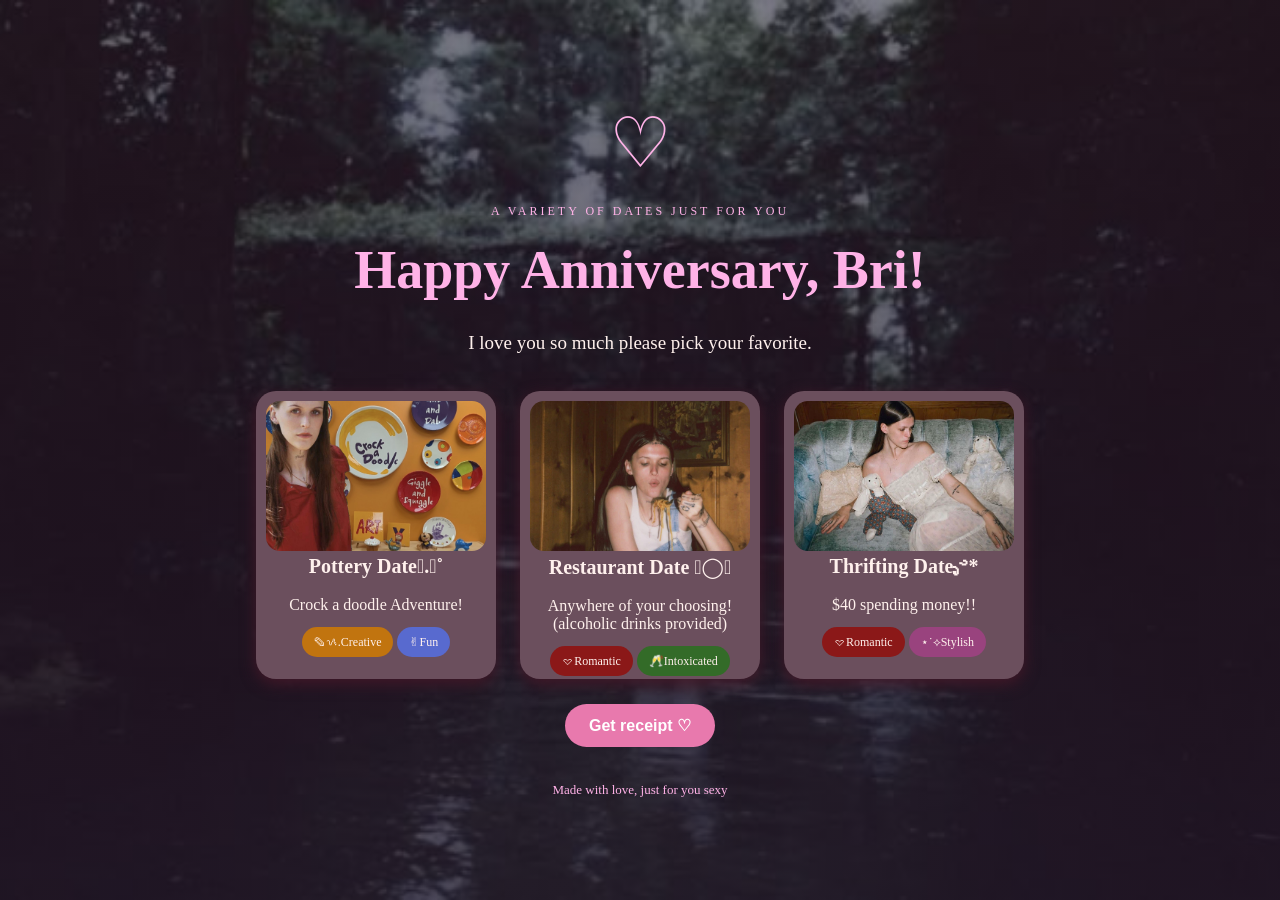
==== choose.html @ d54487fe "Initial commit" ====
<!DOCTYPE html>
<html lang="en">
<head>
    <meta charset="UTF-8">
    <meta name="viewport" content="width=device-width, initial-scale=1.0">
    <title>Happy Anniversary Bri!</title>
    <link rel="stylesheet" href="style.css">
</head>
<body>

    <main class="welcome-screen">

        <div class="heart">♡</div>

        <p class="subtitle">A variety of dates just for you</p>

        <h1>Happy Anniversary, Bri!</h1>

        <p class="message">
            I love you so much please pick your favorite.
        </p>
    <div class="date-container">
            <div class="date-card">
      <img src="Ethel_Crock.png" alt="Pottery">
      <h2>Pottery Date𖦹.✧˚</h2>
      <br>
      <p>Crock a doodle Adventure!</p>
      <br>
      <span style="background-color: rgb(193, 116, 15);">✎ᝰ.Creative</span>
      <span style="background-color: rgb(88, 106, 207);">✌︎︎Fun</span>
    </div>
    <div class="date-card">
      <img src="ethel_eats.jpg" alt="Pottery">
      <h2>Restaurant Date 𓌉◯𓇋</h2>
      <br>
      <p>Anywhere of your choosing! (alcoholic drinks provided)</p>
      <br>
      <span style="background-color: rgb(139, 24, 24);">𖹭Romantic</span>
      <span style="background-color: rgb(51, 107, 40);">🥂Intoxicated</span>
    </div>
        <div class="date-card">
      <img src="ethel_relax.jpg" alt="Pottery">
      <h2>Thrifting Date ೃ࿔*</h2>
      <br>
      <p>$40 spending money!!</p>
      <br>
      <span style="background-color: rgb(139, 24, 24);">𖹭Romantic</span>
      <span style="background-color: rgb(153, 67, 126);">⋆˙⟡Stylish</span>
    </div>
    </div>    


        <p class="footer">Made with love, just for you sexy</p>
    </main>

    <script src="script.js"></script>
</body>
</html>
---- style.css ----
* {
    margin: 0;
    padding: 0;
    box-sizing: border-box;
}

body {
    min-height: 100vh;
    display: flex;
    justify-content: center;
    align-items: center;
    background-image: linear-gradient(
        rgba(16, 13, 32, 0.45),
        rgba(23, 17, 38, 0.65)
    ), url("e9aac6bf2610b4765737b447a3197336.jpg");

    background-size: cover;
    background-position: center;
    background-repeat: no-repeat;
    background-attachment: fixed;
    color: #fff1ed;
    font-family: Georgia, serif;
}

.welcome-screen {
    text-align: center;
    padding: 40px 24px;
    max-width: 900px;
    width: 100%;
}

.heart {
    color: #ffb2e7;
    font-size: 70px;
    margin-bottom: 20px;
    animation: heartbeat 2s infinite;
}

.subtitle {
    color: #ffb2e7;
    letter-spacing: 3px;
    text-transform: uppercase;
    font-size: 12px;
    margin-bottom: 20px;
}

h1 {
    font-size: clamp(32px, 6vw, 54px);
    color: #ffb2e7;
    margin-bottom: 25px;
}

.message {
    font-size: 19px;
    line-height: 1.8;
    margin-bottom: 30px;
}

.invitation {
    color: #ffb2e7;
    line-height: 1.8;
    font-size: 17px;
    margin-bottom: 30px;
}

button {
    background: #ffb2e7;
    color: #211331;
    border: none;
    border-radius: 30px;
    padding: 15px 35px;
    font-size: 16px;
    font-weight: bold;
    cursor: pointer;
    transition: transform 0.3s, background 0.3s;
}

button:hover {
    background: #ffb2e7;
    transform: scale(1.05);
}

.footer {
    margin-top: 35px;
    color: #ffb2e7;
    font-size: 13px;
}

@keyframes heartbeat {
    0%, 100% {
        transform: scale(1);
    }

    50% {
        transform: scale(1.15);
    }
}
.date-container {
  display: flex;
  flex-wrap: wrap;
  justify-content: center;
  gap: 24px;
  margin-top: 30px;
}

.date-card {
  background: rgb(107, 79, 93);
  border-radius: 20px;
  padding: 10px;
  width: 240px;
  box-sizing: border-box;
  box-shadow: 0 5px 15px #421828;
  transition: transform 0.4s;
}

.date-card:hover {
  transform: translateY(-5px) rotate(-1deg);
}

.date-card img {
  width: 100%;
  height: 150px;
  object-fit: cover;
  border-radius: 14px;
}

.date-card h2 {
  font-size: 20px;
}

.date-card span {
  background: #820934;
  padding: 8px 12px;
  border-radius: 20px;
  font-size: 12px;
}


.button {
  display: inline-block;
  background-color: #f6cddd;
  color: #853a59;
  padding: 12px 20px;
  border-radius: 15px;
  text-decoration: none;
  cursor: pointer;
}

.button:hover {
  background-color: #edb4ca;
}


.date-card {
    cursor: pointer;
    transition: transform 0.2s ease, box-shadow 0.2s ease;
}

.date-card.selected {
    outline: 3px solid #e879ad;
    box-shadow: 0 0 15px rgba(232, 121, 173, 0.6);
    transform: scale(1.03);
}

.receipt-button {
    display: block;
    margin: 25px auto;
    padding: 12px 24px;
    border: none;
    border-radius: 25px;
    background-color: #e879ad;
    color: white;
    font-size: 16px;
    cursor: pointer;
    transition: transform 0.2s ease;
}

.receipt-button:hover {
    transform: scale(1.05);
}

.receipt {
    box-sizing: border-box;
    width: 90%;
    max-width: 350px;
    margin: 25px auto;
    padding: 25px;
    background: #fff7fa;
    color: #8b3a5c;
    border: 2px dashed #e879ad;
    border-radius: 12px;
    text-align: center;
    box-shadow: 0 5px 15px rgba(232, 121, 173, 0.2);
    animation: popIn 0.4s ease;
}

.receipt h2 {
    color: #e75480;
}

.receipt hr {
    border: none;
    border-top: 1px dashed #e879ad;
    margin: 18px 0;
}

.hidden {
    display: none;
}

@keyframes popIn {
    from {
        opacity: 0;
        transform: scale(0.85);
    }

    to {
        opacity: 1;
        transform: scale(1);
    }
}


.photo-collage {
    display: flex;
    justify-content: center;
    gap: 10px;
    width: 100%;
    max-width: 700px;
    height: 140px;
    margin: 0 auto 30px;
    overflow: visible;
}

.photo-collage .photo {
    flex: 1;
    min-width: 0;
    width: 0;
    height: 140px;
    object-fit: cover;
    border: 3px solid #fffaf5;
    border-radius: 8px;
    transform: none;
    transition: transform 0.25s ease, box-shadow 0.25s ease;
}

.photo-collage .photo:hover {
    transform: translateY(-5px) scale(1.04);
    box-shadow: 0 6px 15px rgba(0, 0, 0, 0.3);
    z-index: 2;
}
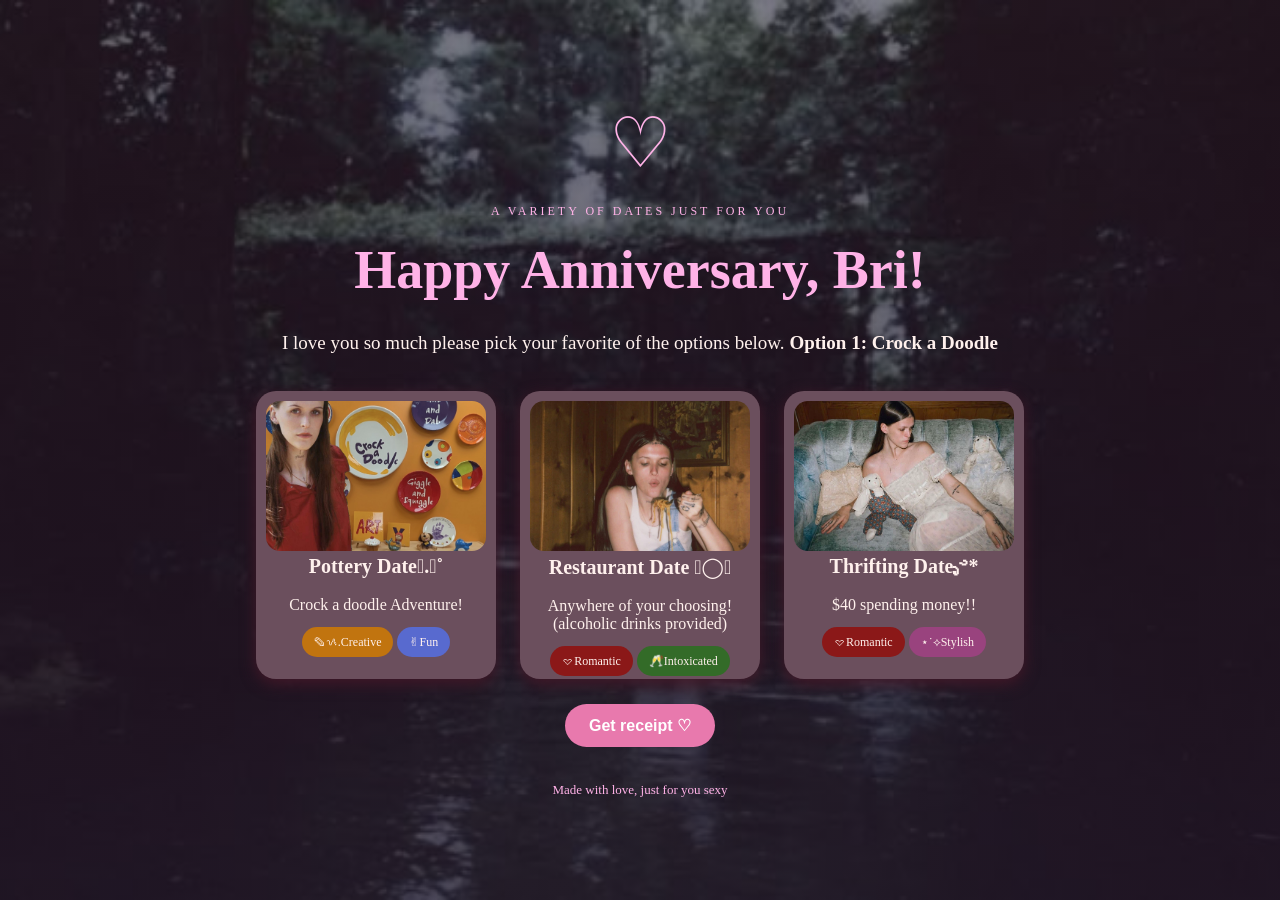
==== commit af4309ff: "Changed messages" ====
--- a/choose.html
+++ b/choose.html
@@ -18,11 +18,15 @@
         <h1>Happy Anniversary, Bri!</h1>
 
         <p class="message">
-            I love you so much please pick your favorite.
+            I love you so much please pick your favorite of the options below.
+
+            <b>
+                Option 1: Crock a Doodle
+            </b>
         </p>
     <div class="date-container">
             <div class="date-card">
-      <img src="Ethel_Crock.png" alt="Pottery">
+      <img src="images/Ethel_Crock.png" alt="Pottery">
       <h2>Pottery Date𖦹.✧˚</h2>
       <br>
       <p>Crock a doodle Adventure!</p>
@@ -31,7 +35,7 @@
       <span style="background-color: rgb(88, 106, 207);">✌︎︎Fun</span>
     </div>
     <div class="date-card">
-      <img src="ethel_eats.jpg" alt="Pottery">
+      <img src="images/ethel_eats.jpg" alt="Pottery">
       <h2>Restaurant Date 𓌉◯𓇋</h2>
       <br>
       <p>Anywhere of your choosing! (alcoholic drinks provided)</p>
@@ -40,7 +44,7 @@
       <span style="background-color: rgb(51, 107, 40);">🥂Intoxicated</span>
     </div>
         <div class="date-card">
-      <img src="ethel_relax.jpg" alt="Pottery">
+      <img src="images/ethel_relax.jpg" alt="Pottery">
       <h2>Thrifting Date ೃ࿔*</h2>
       <br>
       <p>$40 spending money!!</p>
--- a/style.css
+++ b/style.css
@@ -13,7 +13,7 @@
     background-image: linear-gradient(
         rgba(16, 13, 32, 0.45),
         rgba(23, 17, 38, 0.65)
-    ), url("e9aac6bf2610b4765737b447a3197336.jpg");
+    ), url("images/e9aac6bf2610b4765737b447a3197336.jpg");
 
     background-size: cover;
     background-position: center;
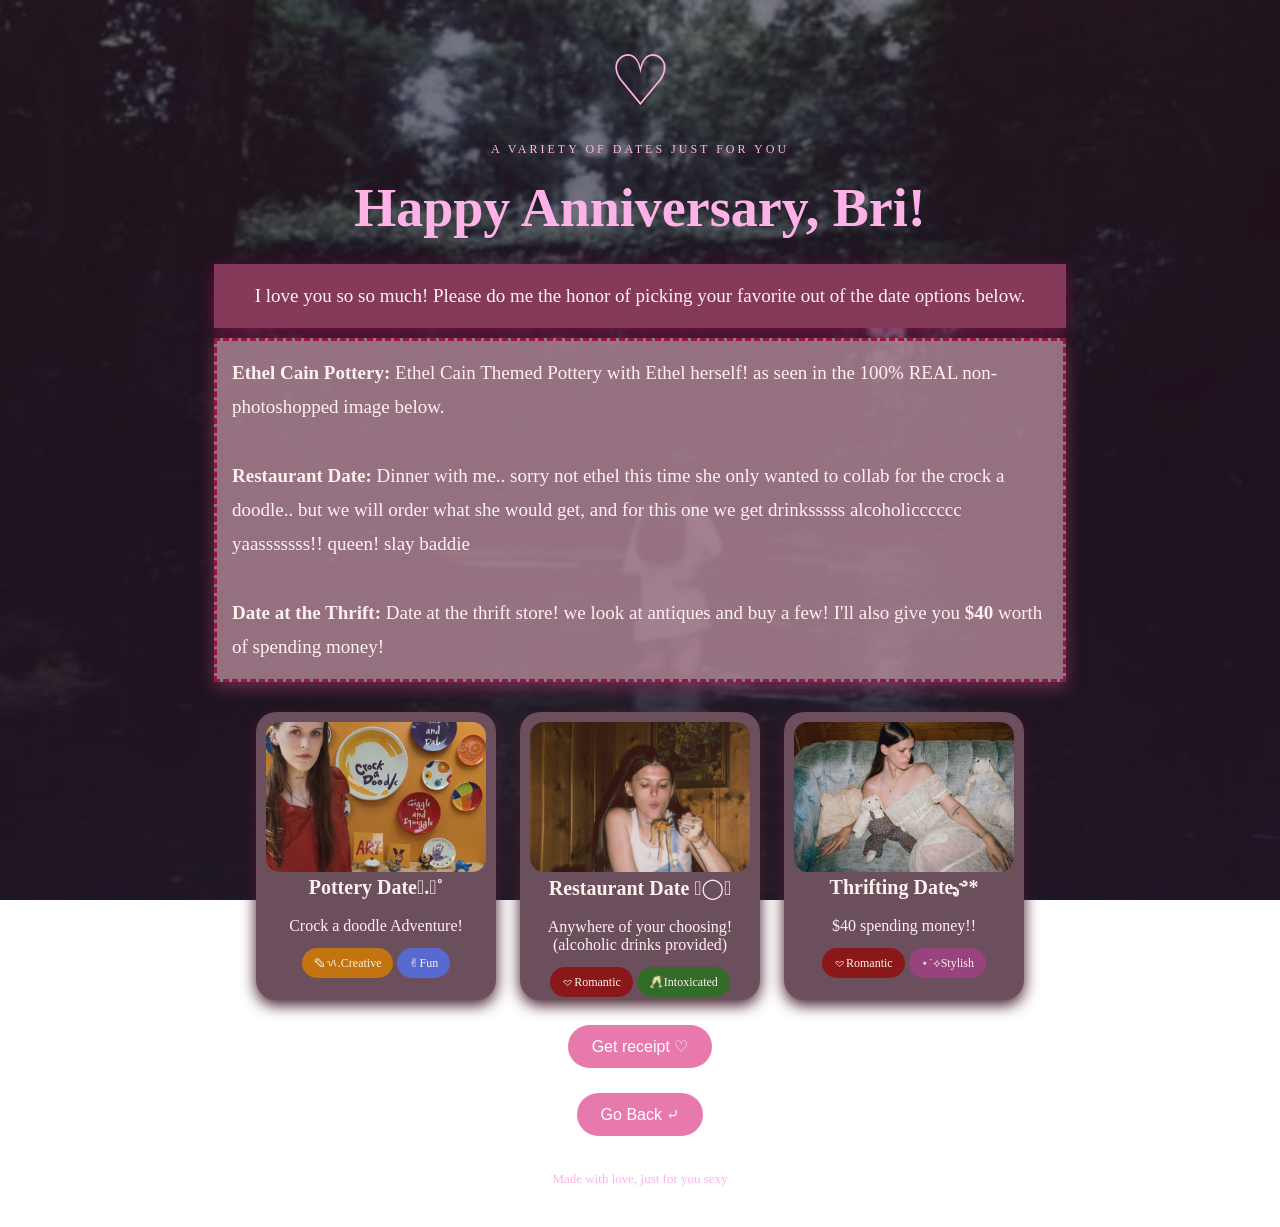
==== commit e045a0ee: "Added final changes, added better date descriptions" ====
--- a/choose.html
+++ b/choose.html
@@ -18,12 +18,30 @@
         <h1>Happy Anniversary, Bri!</h1>
 
         <p class="message">
-            I love you so much please pick your favorite of the options below.
+            I love you so so much! Please do me the honor of picking your favorite out of the date options below.
+        </p>
 
+        <p class= "options">
             <b>
-                Option 1: Crock a Doodle
+                Ethel Cain Pottery:
             </b>
+            Ethel Cain Themed Pottery with Ethel herself! as seen in the 100% REAL non-photoshopped image below.
+            <br>
+            <br>
+            <b>
+                Restaurant Date:
+            </b>
+            Dinner with me.. sorry not ethel this time she only wanted to collab for the crock a doodle.. but we will order what she would get, and for this one we get drinksssss alcoholicccccc yaasssssss!! queen! slay baddie
+            <br>
+            <br>
+            <b>
+                Date at the Thrift:
+            </b>
+            Date at the thrift store! we look at antiques and buy a few! I'll also give you
+            <b>$40 </b>
+            worth of spending money!
         </p>
+
     <div class="date-container">
             <div class="date-card">
       <img src="images/Ethel_Crock.png" alt="Pottery">
@@ -54,7 +72,9 @@
     </div>
     </div>    
 
-
+        <button onclick= "location.href='index.html'">
+        Go Back ⤶
+        </button>
         <p class="footer">Made with love, just for you sexy</p>
     </main>
 
--- a/style.css
+++ b/style.css
@@ -55,6 +55,27 @@
     font-size: 19px;
     line-height: 1.8;
     margin-bottom: 30px;
+    background-color: #853a59;
+    box-sizing: border-box;
+    width: 100%;
+    margin: 10px auto;
+    padding: 15px;
+    box-shadow: 0 5px 15px rgba(224, 13, 112, 0.411);
+}
+
+.options{
+    font-size: 19px;
+    line-height: 1.8;
+    margin-bottom: 30px;
+    background-color: #b68b9dc7;
+    box-sizing: border-box;
+    width: 100%;
+    margin: 10px auto;
+    padding: 15px;
+    box-shadow: 0 5px 15px rgba(179, 61, 116, 0.551);
+    border: dashed #96183e;
+    text-align:left;
+    text-decoration-color: black;
 }
 
 .invitation {
@@ -65,15 +86,16 @@
 }
 
 button {
-    background: #ffb2e7;
-    color: #211331;
+    display: block;
+    margin: 25px auto;
+    padding: 12px 24px;
     border: none;
-    border-radius: 30px;
-    padding: 15px 35px;
+    border-radius: 25px;
+    background-color: #e879ad;
+    color: white;
     font-size: 16px;
-    font-weight: bold;
     cursor: pointer;
-    transition: transform 0.3s, background 0.3s;
+    transition: transform 0.2s ease;
 }
 
 button:hover {
@@ -145,6 +167,7 @@
   border-radius: 15px;
   text-decoration: none;
   cursor: pointer;
+  box-shadow: 0 5px 15px rgba(251, 11, 123, 0.685);
 }
 
 .button:hover {
@@ -243,6 +266,7 @@
     border-radius: 8px;
     transform: none;
     transition: transform 0.25s ease, box-shadow 0.25s ease;
+    box-shadow: 0 5px 15px rgba(224, 13, 112, 0.411);
 }
 
 .photo-collage .photo:hover {
